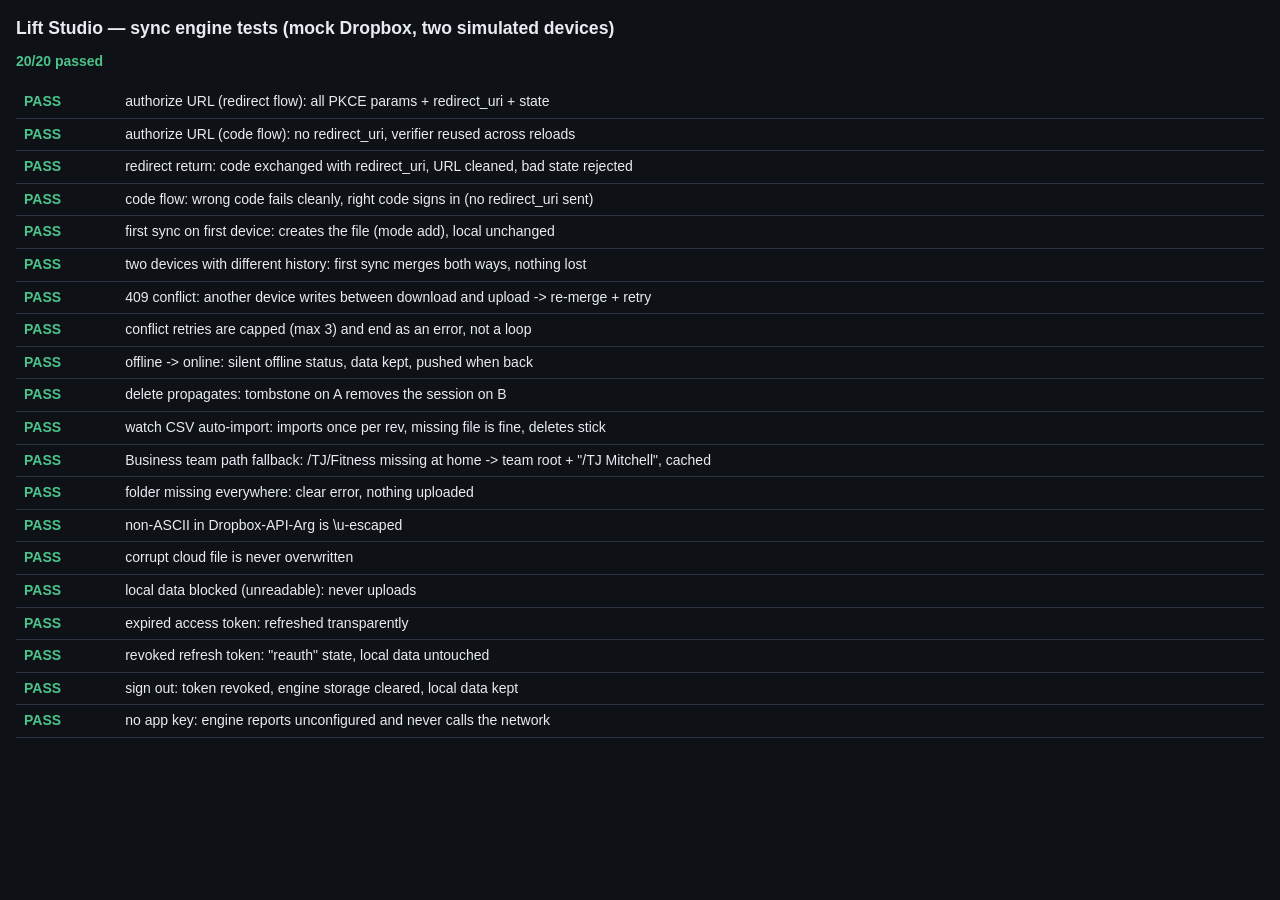
==== tests/sync-test.html @ 9ddba8df "Add automatic Dropbox sync (local-first, PKCE, per-record merge) - sync-merge.js: pure, deterministi" ====
<!DOCTYPE html>
<html lang="en">
<head>
<meta charset="UTF-8">
<meta name="viewport" content="width=device-width, initial-scale=1">
<title>Lift Studio — sync engine tests</title>
<style>
  body { font: 14px/1.4 -apple-system, "Segoe UI", Roboto, sans-serif; background: #0e1116; color: #e8ecf2; margin: 16px; }
  h1 { font-size: 1.1rem; }
  #summary { font-weight: 800; margin: 8px 0 14px; }
  table { border-collapse: collapse; width: 100%; }
  td { border-bottom: 1px solid #2a3342; padding: 6px 8px; vertical-align: top; }
  .pass { color: #4cc38a; font-weight: 700; } .fail { color: #e5645f; font-weight: 700; }
  code { color: #97a3b4; font-size: 12px; white-space: pre-wrap; word-break: break-word; }
</style>
</head>
<body>
<h1>Lift Studio — sync engine tests (mock Dropbox, two simulated devices)</h1>
<div id="summary">running…</div>
<table id="results"></table>

<script src="../program.js"></script>
<script src="../sync-merge.js"></script>
<script src="../state.js"></script>
<script src="../dropbox-sync.js"></script>
<script>
'use strict';
const C = LiftMerge.canonical;
const clone = v => JSON.parse(JSON.stringify(v));

// ------------------------------------------------------------ mock Dropbox
// namespaces: 'home' (member folder) and 'root' (team space). files: path(lowercase) -> {text, rev}
function mockDropbox(opt = {}) {
  const m = {
    offline: false, calls: [], revN: 0,
    ns: { home: new Map(), root: new Map() },
    folders: { home: new Set(opt.homeFolders || ['/tj/fitness']), root: new Set(opt.rootFolders || []) },
    tokens: new Set(), refresh: new Map(), revoked: new Set(),
    beforeUpload: null, // hook(pathKey, nsName) run once before an upload is applied
    expireAll() { m.tokens.clear(); },
  };
  const json = (status, body, headers) => new Response(JSON.stringify(body), { status, headers: Object.assign({ 'Content-Type': 'application/json' }, headers || {}) });
  const err = (status, summary) => json(status, { error_summary: summary, error: {} });
  const nsOf = h => {
    const pr = h['Dropbox-API-Path-Root'];
    if (!pr) return 'home';
    const v = JSON.parse(pr);
    return v['.tag'] === 'root' && v.root === '4242' ? 'root' : 'bad';
  };
  m.put = (ns, path, text) => { const rev = 'r' + (++m.revN); m.ns[ns].set(path.toLowerCase(), { text, rev, path }); return rev; };
  m.get = (ns, path) => m.ns[ns].get(path.toLowerCase());
  m.fetch = async (url, init = {}) => {
    const h = init.headers || {};
    const ep = url.replace(/^https:\/\/[^/]+\/(2\/)?/, '');
    m.calls.push({ ep, h: clone(h), body: typeof init.body === 'string' ? init.body : null });
    if (m.offline) throw new TypeError('Failed to fetch');
    if (ep === 'oauth2/token') {
      const p = new URLSearchParams(init.body);
      if (p.get('client_id') !== 'testkey') return json(400, { error: 'invalid_client' });
      if (p.get('grant_type') === 'authorization_code') {
        if (p.get('code') !== 'GOODCODE' || !p.get('code_verifier')) return json(400, { error: 'invalid_grant', error_description: 'code doesn\'t exist or has expired' });
        const at = 'at' + Math.random(), rt = 'rt' + Math.random();
        m.tokens.add(at); m.refresh.set(rt, true);
        return json(200, { access_token: at, expires_in: 14400, refresh_token: rt, account_id: 'dbid:TJ', token_type: 'bearer' });
      }
      if (p.get('grant_type') === 'refresh_token') {
        if (!m.refresh.get(p.get('refresh_token'))) return json(400, { error: 'invalid_grant', error_description: 'refresh token is invalid or revoked' });
        const at = 'at' + Math.random(); m.tokens.add(at);
        return json(200, { access_token: at, expires_in: 14400, token_type: 'bearer' });
      }
      return json(400, { error: 'unsupported_grant_type' });
    }
    const tok = String(h.Authorization || '').replace('Bearer ', '');
    if (!m.tokens.has(tok)) return err(401, 'expired_access_token/');
    const ns = nsOf(h);
    if (ns === 'bad') return err(400, 'invalid_root');
    if (ep === 'auth/token/revoke') { m.tokens.delete(tok); m.refresh.clear(); m.revoked.add(tok); return new Response('null', { status: 200 }); }
    if (ep === 'users/get_current_account') return json(200, { account_id: 'dbid:TJ', root_info: { '.tag': 'team', root_namespace_id: '4242', home_namespace_id: '1111' } });
    if (ep === 'files/get_metadata') {
      const { path } = JSON.parse(init.body);
      if (m.folders[ns].has(path.toLowerCase())) return json(200, { '.tag': 'folder', path_display: path });
      const f = m.get(ns, path);
      return f ? json(200, { '.tag': 'file', rev: f.rev, path_display: f.path }) : err(409, 'path/not_found/..');
    }
    const arg = JSON.parse(h['Dropbox-API-Arg']);
    if (/[^\x00-\x7e]/.test(h['Dropbox-API-Arg'])) return err(400, 'non-ASCII header');
    if (ep === 'files/download') {
      const f = m.get(ns, arg.path);
      if (!f) return err(409, 'path/not_found/');
      return new Response(f.text, { status: 200, headers: { 'Dropbox-API-Result': JSON.stringify({ rev: f.rev, path_display: f.path }) } });
    }
    if (ep === 'files/upload') {
      if (m.beforeUpload) { const hook = m.beforeUpload; m.beforeUpload = null; await hook(arg.path, ns); }
      const cur = m.get(ns, arg.path);
      const mode = arg.mode;
      if (mode['.tag'] === 'add' && cur) return err(409, 'path/conflict/file/');
      if (mode['.tag'] === 'update' && (!cur || cur.rev !== mode.update)) return err(409, 'path/conflict/file/');
      const rev = m.put(ns, arg.path, init.body);
      return json(200, { rev, path_display: arg.path });
    }
    return err(400, 'unknown endpoint ' + ep);
  };
  return m;
}

// ------------------------------------------------------------ simulated device
function memStorage() { const d = {}; return { getItem: k => (k in d ? d[k] : null), setItem: (k, v) => { d[k] = String(v); }, removeItem: k => { delete d[k]; }, _d: d }; }
function device(name, mock, initial, extra) {
  const dev = { name, S: normalize(clone(initial || freshState())), storage: memStorage(), statuses: [], blocked: false, watchAdds: 0 };
  dev.engine = LiftDropbox.create(Object.assign({
    appKey: 'testkey', storage: dev.storage, storageKey: 'liftstudio.dropbox',
    fetch: (...a) => mock.fetch(...a),
    redirectUri: () => 'http://localhost:8781/',
    openUrl: url => { dev.openedUrl = url; },
    getState: () => dev.S,
    applyState: merged => { dev.S = merged; },
    normalize,
    merge: (a, b) => LiftMerge.mergeStates(a, b, { seed: SEED_PROGRAM }),
    canSync: () => !dev.blocked,
    importWatch: text => { // stand-in for app.js parseWatchFile + mergeWatchEntries (same id + tombstone rules)
      let added = 0;
      const dead = new Set(dev.S.tombstones.cardio.map(t => t.id));
      text.split(/\r?\n/).forEach(line => {
        const [date, kind, mins] = line.split(',');
        if (!date || !mins) return;
        const wkey = `${date}|${kind}|${+mins}`, id = watchCardioId(wkey);
        if (dev.S.cardio.some(c => c.id === id) || dead.has(id)) return;
        dev.S.cardio.push({ id, updatedAt: dateStamp(date), date, kind, minutes: +mins, distance: '', note: '', source: 'watch', hr: null, cal: null, wkey });
        added++;
      });
      dev.watchAdds += added;
      return added;
    },
    onStatus: s => dev.statuses.push(s.state),
    log: () => {},
  }, extra || {}));
  dev.signIn = async () => {
    await dev.engine.authUrl('code'); dev.engine.markCodeOpened();
    return dev.engine.completeCode('GOODCODE');
  };
  dev.edit = fn => { fn(dev.S); };
  return dev;
}
const sess = (id, date, day, updatedAt, reps = 8) => ({ id, day, date, minutes: 45, updatedAt, entries: { bench: { target: 135, sets: [{ reps, weight: 135, effort: 'solid', note: '', t: Date.parse(date + 'T18:00:00Z') }] } } });
const DATA = '/TJ/Fitness/Lift Studio/lift-studio-data.json';
const cloudState = (mock, ns = 'home', prefix = '') => { const f = mock.get(ns, prefix + DATA); return f ? normalize(JSON.parse(f.text)) : null; };

// ------------------------------------------------------------ cases
const cases = [];
const test = (name, fn) => cases.push({ name, fn });
function assert(c, msg) { if (!c) throw new Error(msg || 'assertion failed'); }
const uploads = mock => mock.calls.filter(c => c.ep === 'files/upload');

test('authorize URL (redirect flow): all PKCE params + redirect_uri + state', async () => {
  const d = device('A', mockDropbox());
  const url = new URL(await d.engine.beginRedirect());
  assert(d.openedUrl === url.href, 'opened');
  const p = url.searchParams;
  assert(url.origin + url.pathname === 'https://www.dropbox.com/oauth2/authorize', url.pathname);
  assert(p.get('client_id') === 'testkey' && p.get('response_type') === 'code', 'client_id/response_type');
  assert(/^[A-Za-z0-9_-]{43}$/.test(p.get('code_challenge')), 'S256 challenge is 43 b64url chars');
  assert(p.get('code_challenge_method') === 'S256' && p.get('token_access_type') === 'offline');
  assert(p.get('redirect_uri') === 'http://localhost:8781/' && p.get('state'), 'redirect_uri + state');
  // the challenge really is SHA-256(verifier)
  const v = d.engine._store().pending.verifier;
  const dig = new Uint8Array(await crypto.subtle.digest('SHA-256', new TextEncoder().encode(v)));
  const b64 = btoa(String.fromCharCode(...dig)).replace(/\+/g, '-').replace(/\//g, '_').replace(/=+$/, '');
  assert(b64 === p.get('code_challenge'), 'challenge matches verifier');
});

test('authorize URL (code flow): no redirect_uri, verifier reused across reloads', async () => {
  const d = device('A', mockDropbox());
  const u1 = new URL(await d.engine.authUrl('code'));
  assert(!u1.searchParams.has('redirect_uri') && !u1.searchParams.has('state'), 'no redirect_uri/state');
  assert(u1.searchParams.get('token_access_type') === 'offline' && u1.searchParams.get('code_challenge_method') === 'S256');
  const u2 = new URL(await d.engine.authUrl('code'));
  assert(u1.href === u2.href, 'same pending verifier');
});

test('redirect return: code exchanged with redirect_uri, URL cleaned, bad state rejected', async () => {
  const mock = mockDropbox();
  const d = device('A', mock);
  const url = new URL(await d.engine.beginRedirect());
  const bad = await d.engine.handleRedirect('http://localhost:8781/?code=GOODCODE&state=nope');
  assert(bad.handled && !bad.ok, 'bad state rejected');
  await d.engine.beginRedirect();
  const st = d.engine._store().pending.state;
  const r = await d.engine.handleRedirect('http://localhost:8781/?code=GOODCODE&state=' + st + '#x');
  assert(r.ok && r.cleanUrl === '/#x', JSON.stringify(r));
  const tokCall = mock.calls.filter(c => c.ep === 'oauth2/token').pop();
  const p = new URLSearchParams(tokCall.body);
  assert(p.get('redirect_uri') === 'http://localhost:8781/' && p.get('code_verifier') && !p.get('client_secret'));
  assert(d.engine.signedIn());
  const none = await d.engine.handleRedirect('http://localhost:8781/');
  assert(!none.handled);
});

test('code flow: wrong code fails cleanly, right code signs in (no redirect_uri sent)', async () => {
  const mock = mockDropbox();
  const d = device('A', mock);
  await d.engine.authUrl('code'); d.engine.markCodeOpened();
  assert(d.engine.getStatus().pendingCode, 'paste box state persists');
  let threw = false;
  try { await d.engine.completeCode('WRONG'); } catch (e) { threw = true; }
  assert(threw && !d.engine.signedIn(), 'wrong code rejected');
  await d.engine.completeCode('GOODCODE');
  const p = new URLSearchParams(mock.calls.filter(c => c.ep === 'oauth2/token').pop().body);
  assert(!p.has('redirect_uri') && d.engine.signedIn() && !d.engine.getStatus().pendingCode);
});

test('first sync on first device: creates the file (mode add), local unchanged', async () => {
  const mock = mockDropbox();
  const a = device('A', mock, Object.assign(freshState(), { sessions: [sess('a1', '2026-09-01', 'push', 100)] }));
  await a.signIn();
  const up = uploads(mock);
  assert(up.length === 1 && JSON.parse(up[0].h['Dropbox-API-Arg']).mode['.tag'] === 'add', 'one add upload');
  assert(cloudState(mock).sessions.length === 1);
  assert(a.engine.getStatus().state === 'synced', a.engine.getStatus().state);
});

test('two devices with different history: first sync merges both ways, nothing lost', async () => {
  const mock = mockDropbox();
  const phone = device('phone', mock, Object.assign(freshState(), { sessions: [sess('p1', '2026-09-01', 'push', 0), sess('p2', '2026-09-03', 'pull', 0)] }));
  phone.S.exercises.find(e => e.id === 'bench').weight = 140;
  phone.S.events.push({ id: 'ev1', updatedAt: 0, date: '2026-09-01', exId: 'bench', kind: 'up', from: 135, to: 140 });
  phone.S = normalize(phone.S);
  const pc = device('pc', mock, Object.assign(freshState(), { sessions: [sess('d1', '2026-08-28', 'legs', 0)], cardio: [{ date: '2026-08-29', kind: 'Row', minutes: 20 }] }));
  pc.S.settings.restDefault = 75;
  await pc.signIn();     // cloud := PC
  await phone.signIn();  // phone merges PC's cloud copy + its own, uploads union
  await pc.engine.syncNow('interval'); // PC pulls
  const cloud = cloudState(mock);
  assert(cloud.sessions.map(s => s.id).join() === 'd1,p1,p2', cloud.sessions.map(s => s.id).join());
  assert(C(phone.S) === C(pc.S), 'devices converged');
  assert(C(normalize(clone(phone.S))) === C(cloud), 'cloud == devices');
  assert(pc.S.exercises.find(e => e.id === 'bench').weight === 140, 'phone progression reached PC');
  assert(phone.S.settings.restDefault === 75, 'PC setting reached phone');
  assert(phone.S.cardio.length === 1);
  // steady state: another pass does not upload again
  const n = uploads(mock).length;
  await phone.engine.syncNow('interval'); await pc.engine.syncNow('interval');
  assert(uploads(mock).length === n, 'no ping-pong uploads');
});

test('409 conflict: another device writes between download and upload -> re-merge + retry', async () => {
  const mock = mockDropbox();
  const a = device('A', mock), b = device('B', mock);
  await a.signIn(); await b.signIn();
  a.edit(S => S.sessions.push(sess('fromA', '2026-09-10', 'push', Date.now())));
  b.edit(S => S.sessions.push(sess('fromB', '2026-09-10', 'legs', Date.now())));
  mock.beforeUpload = async () => { await b.engine.syncNow('race'); }; // B slips in first
  const r = await a.engine.syncNow('save');
  assert(r === 'pushed', r);
  const ids = cloudState(mock).sessions.map(s => s.id).sort().join();
  assert(ids === 'fromA,fromB', ids);
  const confl = mock.calls.filter(c => c.ep === 'files/upload').length;
  assert(confl >= 3, 'A uploaded twice (one 409) + B once');
  await b.engine.syncNow('interval');
  assert(C(a.S) === C(b.S));
});

test('conflict retries are capped (max 3) and end as an error, not a loop', async () => {
  const mock = mockDropbox();
  const a = device('A', mock);
  await a.signIn();
  a.edit(S => S.sessions.push(sess('x', '2026-09-11', 'push', Date.now())));
  let races = 0;
  const race = async () => { races++; mock.put('home', DATA, mock.get('home', DATA).text); mock.beforeUpload = race; };
  mock.beforeUpload = race;
  const r = await a.engine.syncNow('save');
  mock.beforeUpload = null;
  assert(r === 'error:conflict' && races === 4, r + ' races=' + races);
  assert(a.S.sessions.some(s => s.id === 'x'), 'local data intact');
  assert(await a.engine.syncNow('retry') === 'pushed');
});

test('offline -> online: silent offline status, data kept, pushed when back', async () => {
  const mock = mockDropbox();
  const a = device('A', mock);
  await a.signIn();
  mock.offline = true;
  a.edit(S => S.cardio.push({ id: 'c-off', updatedAt: Date.now(), date: '2026-09-12', kind: 'Run', minutes: 25, distance: '', note: '' }));
  const r = await a.engine.syncNow('save');
  assert(r === 'error:network' && a.engine.getStatus().state === 'offline', r + ' ' + a.engine.getStatus().state);
  mock.offline = false;
  assert(await a.engine.syncNow('online') === 'pushed');
  assert(cloudState(mock).cardio.some(c => c.id === 'c-off'));
  assert(a.engine.getStatus().state === 'synced');
});

test('delete propagates: tombstone on A removes the session on B', async () => {
  const mock = mockDropbox();
  const a = device('A', mock, Object.assign(freshState(), { sessions: [sess('s1', '2026-09-01', 'push', 100)] }));
  const b = device('B', mock);
  await a.signIn(); await b.signIn();
  assert(b.S.sessions.length === 1);
  a.edit(S => { S.sessions = []; S.tombstones.sessions.push({ id: 's1', deleted: true, updatedAt: Date.now() }); });
  await a.engine.syncNow('save'); await b.engine.syncNow('interval');
  assert(b.S.sessions.length === 0 && b.S.tombstones.sessions.length === 1);
});

test('watch CSV auto-import: imports once per rev, missing file is fine, deletes stick', async () => {
  const mock = mockDropbox();
  const a = device('A', mock);
  await a.signIn();
  assert(a.engine.getStatus().state === 'synced', 'no CSV -> still synced');
  mock.put('home', '/TJ/Fitness/watch-workouts.csv', '2026-09-20,Basketball,62\n2026-09-21,Rowing,15\n');
  await a.engine.syncNow('interval');
  assert(a.watchAdds === 2 && a.S.cardio.length === 2, 'imported 2');
  assert(cloudState(mock).cardio.length === 2, 'and uploaded in the same pass');
  const downloads = () => mock.calls.filter(c => c.ep === 'files/download' && /watch/.test(c.h['Dropbox-API-Arg'])).length;
  const n = downloads();
  await a.engine.syncNow('interval');
  assert(downloads() === n, 'same rev -> not downloaded again');
  // delete one, then the shortcut rewrites the file (new rev, same rows)
  const gone = a.S.cardio[0].id;
  a.edit(S => { S.cardio = S.cardio.filter(c => c.id !== gone); S.tombstones.cardio.push({ id: gone, deleted: true, updatedAt: Date.now() }); });
  mock.put('home', '/TJ/Fitness/watch-workouts.csv', '2026-09-20,Basketball,62\n2026-09-21,Rowing,15\n2026-09-22,Rowing,20\n');
  await a.engine.syncNow('interval');
  assert(a.S.cardio.length === 2 && !a.S.cardio.some(c => c.id === gone), 'deleted row not re-imported, new row imported');
  // a second device importing the same file produces the same ids: no duplicates
  const b = device('B', mock);
  await b.signIn();
  assert(C(a.S) === C(b.S), 'B converged');
});

test('Business team path fallback: /TJ/Fitness missing at home -> team root + "/TJ Mitchell", cached', async () => {
  const mock = mockDropbox({ homeFolders: [], rootFolders: ['/tj mitchell/tj/fitness'] });
  const a = device('A', mock);
  await a.signIn();
  assert(a.engine._store().pathMode === 'root' && a.engine._store().rootNs === '4242', JSON.stringify(a.engine._store()));
  assert(mock.get('root', '/TJ Mitchell' + DATA), 'file written in team root');
  const up = uploads(mock)[0];
  assert(JSON.parse(up.h['Dropbox-API-Path-Root']).root === '4242', 'path-root header');
  const probes = mock.calls.filter(c => c.ep === 'users/get_current_account').length;
  await a.engine.syncNow('interval');
  assert(mock.calls.filter(c => c.ep === 'users/get_current_account').length === probes, 'cached, no re-probe');
});

test('folder missing everywhere: clear error, nothing uploaded', async () => {
  const mock = mockDropbox({ homeFolders: [], rootFolders: [] });
  const a = device('A', mock);
  await a.signIn();
  assert(a.engine.getStatus().state === 'error' && /Fitness/.test(a.engine.getStatus().lastError));
  assert(uploads(mock).length === 0);
});

test('non-ASCII in Dropbox-API-Arg is \\u-escaped', async () => {
  const s = LiftDropbox.headerJson({ path: '/TJ/Fitness/Café ✓.json' });
  assert(/^[\x20-\x7e]*$/.test(s) && JSON.parse(s).path === '/TJ/Fitness/Café ✓.json', s);
  const mock = mockDropbox();
  const a = device('A', mock, null, { dataPath: '/TJ/Fitness/Lift Studio/données.json' });
  await a.signIn();
  assert(a.engine.getStatus().state === 'synced', a.engine.getStatus().lastError);
});

test('corrupt cloud file is never overwritten', async () => {
  const mock = mockDropbox();
  mock.put('home', DATA, '{ this is not json');
  const a = device('A', mock);
  await a.signIn();
  assert(a.engine.getStatus().state === 'error' && uploads(mock).length === 0);
  assert(mock.get('home', DATA).text === '{ this is not json');
});

test('local data blocked (unreadable): never uploads', async () => {
  const mock = mockDropbox();
  const a = device('A', mock);
  a.blocked = true;
  await a.signIn();
  assert(uploads(mock).length === 0 && a.engine.getStatus().state === 'error');
});

test('expired access token: refreshed transparently', async () => {
  const mock = mockDropbox();
  const a = device('A', mock);
  await a.signIn();
  mock.expireAll();
  a.edit(S => S.sessions.push(sess('late', '2026-09-13', 'push', Date.now())));
  assert(await a.engine.syncNow('save') === 'pushed');
  assert(mock.calls.some(c => c.ep === 'oauth2/token' && /refresh_token/.test(c.body)));
});

test('revoked refresh token: "reauth" state, local data untouched', async () => {
  const mock = mockDropbox();
  const a = device('A', mock, Object.assign(freshState(), { sessions: [sess('k', '2026-09-01', 'push', 1)] }));
  await a.signIn();
  mock.expireAll(); mock.refresh.clear();
  await a.engine.syncNow('interval');
  assert(a.engine.getStatus().state === 'reauth' && !a.engine.signedIn(), a.engine.getStatus().state);
  assert(a.S.sessions.length === 1);
});

test('sign out: token revoked, engine storage cleared, local data kept', async () => {
  const mock = mockDropbox();
  const a = device('A', mock, Object.assign(freshState(), { sessions: [sess('k', '2026-09-01', 'push', 1)] }));
  await a.signIn();
  await a.engine.signOut();
  assert(mock.calls.some(c => c.ep === 'auth/token/revoke'), 'revoked');
  assert(!a.engine.signedIn() && a.storage.getItem('liftstudio.dropbox') === '{}');
  assert(a.S.sessions.length === 1);
  assert(await a.engine.syncNow('interval') === 'skipped');
});

test('no app key: engine reports unconfigured and never calls the network', async () => {
  const mock = mockDropbox();
  const d = device('X', mock, null, { appKey: '' });
  assert(d.engine.getStatus().state === 'unconfigured' && !d.engine.signedIn());
  assert(await d.engine.syncNow('load') === 'skipped' && mock.calls.length === 0);
});

// ------------------------------------------------------------ run (sequential, async)
(async () => {
  const rows = []; let pass = 0;
  for (const c of cases) {
    let ok = true, err = '';
    try { await c.fn(); } catch (e) { ok = false; err = e.message; console.error(c.name, e); }
    if (ok) pass++;
    rows.push(`<tr><td class="${ok ? 'pass' : 'fail'}">${ok ? 'PASS' : 'FAIL'}</td><td>${c.name}${err ? `<br><code>${err.replace(/</g, '&lt;')}</code>` : ''}</td></tr>`);
    document.getElementById('results').innerHTML = rows.join('');
  }
  const sum = document.getElementById('summary');
  sum.textContent = `${pass}/${cases.length} passed`;
  sum.className = pass === cases.length ? 'pass' : 'fail';
  window.__syncResults = { pass, total: cases.length };
})();
</script>
</body>
</html>
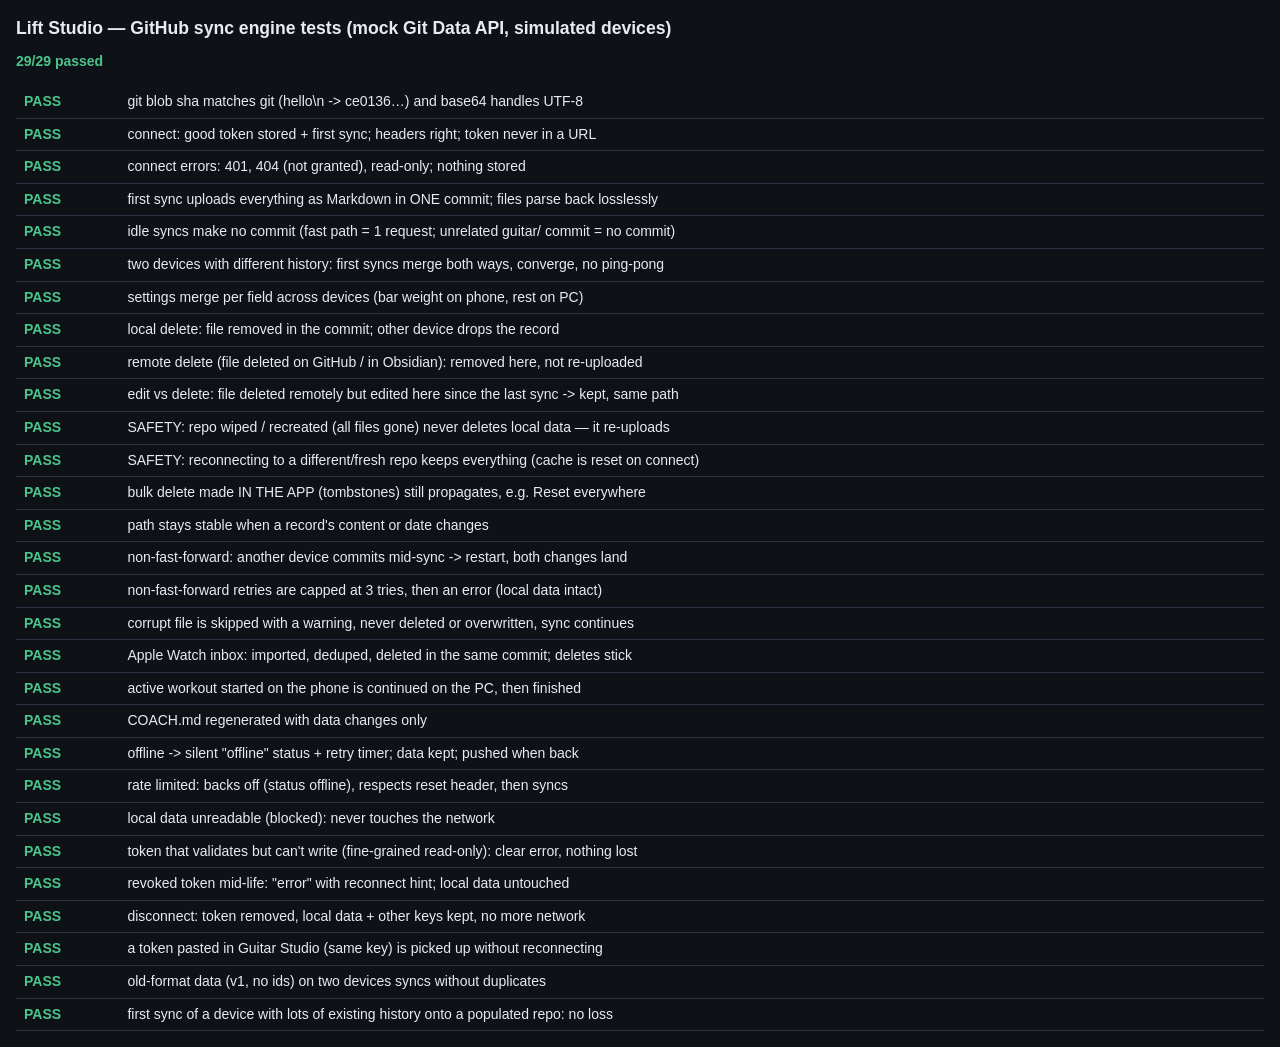
==== commit b2aa1beb: "Replace Dropbox sync with GitHub sync to Markdown files in studio-data Lift Studio now syncs to lift" ====
--- a/tests/sync-test.html
+++ b/tests/sync-test.html
@@ -3,7 +3,7 @@
 <head>
 <meta charset="UTF-8">
 <meta name="viewport" content="width=device-width, initial-scale=1">
-<title>Lift Studio — sync engine tests</title>
+<title>Lift Studio — GitHub sync tests</title>
 <style>
   body { font: 14px/1.4 -apple-system, "Segoe UI", Roboto, sans-serif; background: #0e1116; color: #e8ecf2; margin: 16px; }
   h1 { font-size: 1.1rem; }
@@ -15,398 +15,493 @@
 </style>
 </head>
 <body>
-<h1>Lift Studio — sync engine tests (mock Dropbox, two simulated devices)</h1>
+<h1>Lift Studio — GitHub sync engine tests (mock Git Data API, simulated devices)</h1>
 <div id="summary">running…</div>
 <table id="results"></table>
 
 <script src="../program.js"></script>
 <script src="../sync-merge.js"></script>
 <script src="../state.js"></script>
-<script src="../dropbox-sync.js"></script>
+<script src="../watch-import.js"></script>
+<script src="../lift-md.js"></script>
+<script src="../github-sync.js"></script>
+<script src="mock-github.js"></script>
 <script>
 'use strict';
 const C = LiftMerge.canonical;
 const clone = v => JSON.parse(JSON.stringify(v));
-
-// ------------------------------------------------------------ mock Dropbox
-// namespaces: 'home' (member folder) and 'root' (team space). files: path(lowercase) -> {text, rev}
-function mockDropbox(opt = {}) {
-  const m = {
-    offline: false, calls: [], revN: 0,
-    ns: { home: new Map(), root: new Map() },
-    folders: { home: new Set(opt.homeFolders || ['/tj/fitness']), root: new Set(opt.rootFolders || []) },
-    tokens: new Set(), refresh: new Map(), revoked: new Set(),
-    beforeUpload: null, // hook(pathKey, nsName) run once before an upload is applied
-    expireAll() { m.tokens.clear(); },
-  };
-  const json = (status, body, headers) => new Response(JSON.stringify(body), { status, headers: Object.assign({ 'Content-Type': 'application/json' }, headers || {}) });
-  const err = (status, summary) => json(status, { error_summary: summary, error: {} });
-  const nsOf = h => {
-    const pr = h['Dropbox-API-Path-Root'];
-    if (!pr) return 'home';
-    const v = JSON.parse(pr);
-    return v['.tag'] === 'root' && v.root === '4242' ? 'root' : 'bad';
-  };
-  m.put = (ns, path, text) => { const rev = 'r' + (++m.revN); m.ns[ns].set(path.toLowerCase(), { text, rev, path }); return rev; };
-  m.get = (ns, path) => m.ns[ns].get(path.toLowerCase());
-  m.fetch = async (url, init = {}) => {
-    const h = init.headers || {};
-    const ep = url.replace(/^https:\/\/[^/]+\/(2\/)?/, '');
-    m.calls.push({ ep, h: clone(h), body: typeof init.body === 'string' ? init.body : null });
-    if (m.offline) throw new TypeError('Failed to fetch');
-    if (ep === 'oauth2/token') {
-      const p = new URLSearchParams(init.body);
-      if (p.get('client_id') !== 'testkey') return json(400, { error: 'invalid_client' });
-      if (p.get('grant_type') === 'authorization_code') {
-        if (p.get('code') !== 'GOODCODE' || !p.get('code_verifier')) return json(400, { error: 'invalid_grant', error_description: 'code doesn\'t exist or has expired' });
-        const at = 'at' + Math.random(), rt = 'rt' + Math.random();
-        m.tokens.add(at); m.refresh.set(rt, true);
-        return json(200, { access_token: at, expires_in: 14400, refresh_token: rt, account_id: 'dbid:TJ', token_type: 'bearer' });
-      }
-      if (p.get('grant_type') === 'refresh_token') {
-        if (!m.refresh.get(p.get('refresh_token'))) return json(400, { error: 'invalid_grant', error_description: 'refresh token is invalid or revoked' });
-        const at = 'at' + Math.random(); m.tokens.add(at);
-        return json(200, { access_token: at, expires_in: 14400, token_type: 'bearer' });
-      }
-      return json(400, { error: 'unsupported_grant_type' });
-    }
-    const tok = String(h.Authorization || '').replace('Bearer ', '');
-    if (!m.tokens.has(tok)) return err(401, 'expired_access_token/');
-    const ns = nsOf(h);
-    if (ns === 'bad') return err(400, 'invalid_root');
-    if (ep === 'auth/token/revoke') { m.tokens.delete(tok); m.refresh.clear(); m.revoked.add(tok); return new Response('null', { status: 200 }); }
-    if (ep === 'users/get_current_account') return json(200, { account_id: 'dbid:TJ', root_info: { '.tag': 'team', root_namespace_id: '4242', home_namespace_id: '1111' } });
-    if (ep === 'files/get_metadata') {
-      const { path } = JSON.parse(init.body);
-      if (m.folders[ns].has(path.toLowerCase())) return json(200, { '.tag': 'folder', path_display: path });
-      const f = m.get(ns, path);
-      return f ? json(200, { '.tag': 'file', rev: f.rev, path_display: f.path }) : err(409, 'path/not_found/..');
-    }
-    const arg = JSON.parse(h['Dropbox-API-Arg']);
-    if (/[^\x00-\x7e]/.test(h['Dropbox-API-Arg'])) return err(400, 'non-ASCII header');
-    if (ep === 'files/download') {
-      const f = m.get(ns, arg.path);
-      if (!f) return err(409, 'path/not_found/');
-      return new Response(f.text, { status: 200, headers: { 'Dropbox-API-Result': JSON.stringify({ rev: f.rev, path_display: f.path }) } });
-    }
-    if (ep === 'files/upload') {
-      if (m.beforeUpload) { const hook = m.beforeUpload; m.beforeUpload = null; await hook(arg.path, ns); }
-      const cur = m.get(ns, arg.path);
-      const mode = arg.mode;
-      if (mode['.tag'] === 'add' && cur) return err(409, 'path/conflict/file/');
-      if (mode['.tag'] === 'update' && (!cur || cur.rev !== mode.update)) return err(409, 'path/conflict/file/');
-      const rev = m.put(ns, arg.path, init.body);
-      return json(200, { rev, path_display: arg.path });
-    }
-    return err(400, 'unknown endpoint ' + ep);
-  };
-  return m;
-}
+const TOKEN_KEY = 'studioData.githubToken';
 
 // ------------------------------------------------------------ simulated device
 function memStorage() { const d = {}; return { getItem: k => (k in d ? d[k] : null), setItem: (k, v) => { d[k] = String(v); }, removeItem: k => { delete d[k]; }, _d: d }; }
+const alive = [];
 function device(name, mock, initial, extra) {
-  const dev = { name, S: normalize(clone(initial || freshState())), storage: memStorage(), statuses: [], blocked: false, watchAdds: 0 };
-  dev.engine = LiftDropbox.create(Object.assign({
-    appKey: 'testkey', storage: dev.storage, storageKey: 'liftstudio.dropbox',
+  const dev = { name, S: normalize(clone(initial || freshState())), storage: memStorage(), blocked: false, watchAdds: 0, applied: 0 };
+  dev.engine = LiftGitHub.create(Object.assign({
+    storage: dev.storage,
     fetch: (...a) => mock.fetch(...a),
-    redirectUri: () => 'http://localhost:8781/',
-    openUrl: url => { dev.openedUrl = url; },
+    userAgent: name === 'phone' ? 'Mozilla/5.0 (iPhone; CPU iPhone OS 18_0 like Mac OS X)' : 'Mozilla/5.0 (Windows NT 10.0; Win64; x64)',
     getState: () => dev.S,
-    applyState: merged => { dev.S = merged; },
+    applyState: merged => { dev.S = merged; dev.applied++; },
     normalize,
     merge: (a, b) => LiftMerge.mergeStates(a, b, { seed: SEED_PROGRAM }),
     canSync: () => !dev.blocked,
-    importWatch: text => { // stand-in for app.js parseWatchFile + mergeWatchEntries (same id + tombstone rules)
-      let added = 0;
-      const dead = new Set(dev.S.tombstones.cardio.map(t => t.id));
-      text.split(/\r?\n/).forEach(line => {
-        const [date, kind, mins] = line.split(',');
-        if (!date || !mins) return;
-        const wkey = `${date}|${kind}|${+mins}`, id = watchCardioId(wkey);
-        if (dev.S.cardio.some(c => c.id === id) || dead.has(id)) return;
-        dev.S.cardio.push({ id, updatedAt: dateStamp(date), date, kind, minutes: +mins, distance: '', note: '', source: 'watch', hr: null, cal: null, wkey });
-        added++;
-      });
-      dev.watchAdds += added;
-      return added;
+    importInbox: text => { // the same code path as app.js (watch-import.js)
+      const parsed = LiftWatch.parse(String(text || ''));
+      if (!parsed.length) return { parsed: 0, added: 0 };
+      const r = LiftWatch.mergeInto(dev.S, parsed);
+      dev.watchAdds += r.added;
+      return { parsed: parsed.length, added: r.added };
     },
-    onStatus: s => dev.statuses.push(s.state),
+    coachMarkdown: () => `# Lift Studio — Coach Report\n\n${dev.S.sessions.length} workouts, ${dev.S.cardio.length} cardio\n`,
     log: () => {},
+    intervalMs: 1e9,
   }, extra || {}));
-  dev.signIn = async () => {
-    await dev.engine.authUrl('code'); dev.engine.markCodeOpened();
-    return dev.engine.completeCode('GOODCODE');
-  };
+  dev.connect = (tok = 'GOOD') => dev.engine.connect(tok);
+  dev.sync = (why = 'interval') => dev.engine.syncNow(why);
   dev.edit = fn => { fn(dev.S); };
+  alive.push(dev);
   return dev;
 }
-const sess = (id, date, day, updatedAt, reps = 8) => ({ id, day, date, minutes: 45, updatedAt, entries: { bench: { target: 135, sets: [{ reps, weight: 135, effort: 'solid', note: '', t: Date.parse(date + 'T18:00:00Z') }] } } });
-const DATA = '/TJ/Fitness/Lift Studio/lift-studio-data.json';
-const cloudState = (mock, ns = 'home', prefix = '') => { const f = mock.get(ns, prefix + DATA); return f ? normalize(JSON.parse(f.text)) : null; };
+const sess = (id, date, day, updatedAt, reps = 8, extra) => Object.assign({ id, day, date, minutes: 45, updatedAt, entries: { bench: { target: 135, sets: [{ reps, weight: 135, effort: 'solid', note: '', t: Date.parse(date + 'T18:00:00Z') }] } } }, extra || {});
+const card = (id, date, kind, minutes, updatedAt, extra) => Object.assign({ id, date, kind, minutes, distance: '', note: '', hr: null, cal: null, updatedAt }, extra || {});
+const lift = mock => Object.keys(mock.files()).filter(p => p.startsWith('lift/')).sort();
+const recFiles = (mock, dir) => lift(mock).filter(p => p.startsWith('lift/' + dir + '/') && p.endsWith('.md'));
+const recsIn = (mock, dir) => recFiles(mock, dir).map(p => LiftMd.parse(mock.files()[p]));
 
 // ------------------------------------------------------------ cases
 const cases = [];
 const test = (name, fn) => cases.push({ name, fn });
 function assert(c, msg) { if (!c) throw new Error(msg || 'assertion failed'); }
-const uploads = mock => mock.calls.filter(c => c.ep === 'files/upload');
-
-test('authorize URL (redirect flow): all PKCE params + redirect_uri + state', async () => {
-  const d = device('A', mockDropbox());
-  const url = new URL(await d.engine.beginRedirect());
-  assert(d.openedUrl === url.href, 'opened');
-  const p = url.searchParams;
-  assert(url.origin + url.pathname === 'https://www.dropbox.com/oauth2/authorize', url.pathname);
-  assert(p.get('client_id') === 'testkey' && p.get('response_type') === 'code', 'client_id/response_type');
-  assert(/^[A-Za-z0-9_-]{43}$/.test(p.get('code_challenge')), 'S256 challenge is 43 b64url chars');
-  assert(p.get('code_challenge_method') === 'S256' && p.get('token_access_type') === 'offline');
-  assert(p.get('redirect_uri') === 'http://localhost:8781/' && p.get('state'), 'redirect_uri + state');
-  // the challenge really is SHA-256(verifier)
-  const v = d.engine._store().pending.verifier;
-  const dig = new Uint8Array(await crypto.subtle.digest('SHA-256', new TextEncoder().encode(v)));
-  const b64 = btoa(String.fromCharCode(...dig)).replace(/\+/g, '-').replace(/\//g, '_').replace(/=+$/, '');
-  assert(b64 === p.get('code_challenge'), 'challenge matches verifier');
-});
-
-test('authorize URL (code flow): no redirect_uri, verifier reused across reloads', async () => {
-  const d = device('A', mockDropbox());
-  const u1 = new URL(await d.engine.authUrl('code'));
-  assert(!u1.searchParams.has('redirect_uri') && !u1.searchParams.has('state'), 'no redirect_uri/state');
-  assert(u1.searchParams.get('token_access_type') === 'offline' && u1.searchParams.get('code_challenge_method') === 'S256');
-  const u2 = new URL(await d.engine.authUrl('code'));
-  assert(u1.href === u2.href, 'same pending verifier');
-});
-
-test('redirect return: code exchanged with redirect_uri, URL cleaned, bad state rejected', async () => {
-  const mock = mockDropbox();
-  const d = device('A', mock);
-  const url = new URL(await d.engine.beginRedirect());
-  const bad = await d.engine.handleRedirect('http://localhost:8781/?code=GOODCODE&state=nope');
-  assert(bad.handled && !bad.ok, 'bad state rejected');
-  await d.engine.beginRedirect();
-  const st = d.engine._store().pending.state;
-  const r = await d.engine.handleRedirect('http://localhost:8781/?code=GOODCODE&state=' + st + '#x');
-  assert(r.ok && r.cleanUrl === '/#x', JSON.stringify(r));
-  const tokCall = mock.calls.filter(c => c.ep === 'oauth2/token').pop();
-  const p = new URLSearchParams(tokCall.body);
-  assert(p.get('redirect_uri') === 'http://localhost:8781/' && p.get('code_verifier') && !p.get('client_secret'));
-  assert(d.engine.signedIn());
-  const none = await d.engine.handleRedirect('http://localhost:8781/');
-  assert(!none.handled);
-});
-
-test('code flow: wrong code fails cleanly, right code signs in (no redirect_uri sent)', async () => {
-  const mock = mockDropbox();
-  const d = device('A', mock);
-  await d.engine.authUrl('code'); d.engine.markCodeOpened();
-  assert(d.engine.getStatus().pendingCode, 'paste box state persists');
-  let threw = false;
-  try { await d.engine.completeCode('WRONG'); } catch (e) { threw = true; }
-  assert(threw && !d.engine.signedIn(), 'wrong code rejected');
-  await d.engine.completeCode('GOODCODE');
-  const p = new URLSearchParams(mock.calls.filter(c => c.ep === 'oauth2/token').pop().body);
-  assert(!p.has('redirect_uri') && d.engine.signedIn() && !d.engine.getStatus().pendingCode);
-});
-
-test('first sync on first device: creates the file (mode add), local unchanged', async () => {
-  const mock = mockDropbox();
-  const a = device('A', mock, Object.assign(freshState(), { sessions: [sess('a1', '2026-09-01', 'push', 100)] }));
-  await a.signIn();
-  const up = uploads(mock);
-  assert(up.length === 1 && JSON.parse(up[0].h['Dropbox-API-Arg']).mode['.tag'] === 'add', 'one add upload');
-  assert(cloudState(mock).sessions.length === 1);
+
+test('git blob sha matches git (hello\\n -> ce0136…) and base64 handles UTF-8', async () => {
+  assert(await LiftGitHub.gitBlobSha('hello\n') === 'ce013625030ba8dba906f756967f9e9ca394464a');
+  const s = 'Café 💪🏽 “x” \n日本';
+  assert(LiftGitHub.b64ToUtf8(LiftGitHub.utf8ToB64(s)) === s);
+  assert(LiftGitHub.b64ToUtf8(LiftGitHub.utf8ToB64(s).replace(/(.{8})/g, '$1\n')) === s, 'GitHub wraps base64 lines');
+});
+
+test('connect: good token stored + first sync; headers right; token never in a URL', async () => {
+  const mock = mockGitHub();
+  const a = device('pc', mock, Object.assign(freshState(), { sessions: [sess('a1', '2026-09-01', 'push', 100)] }));
+  assert(a.engine.getStatus().state === 'signedout');
+  const r = await a.connect();
+  assert(r === 'pushed', r);
+  assert(a.storage.getItem(TOKEN_KEY) === 'GOOD', 'stored under the shared key');
   assert(a.engine.getStatus().state === 'synced', a.engine.getStatus().state);
-});
-
-test('two devices with different history: first sync merges both ways, nothing lost', async () => {
-  const mock = mockDropbox();
+  mock.calls.forEach(c => {
+    assert(c.headers.Authorization === 'Bearer GOOD' && c.headers.Accept === 'application/vnd.github+json' && c.headers['X-GitHub-Api-Version'] === '2022-11-28', 'headers ' + c.url);
+    assert(c.cache === 'no-store', 'cache no-store');
+    assert(c.url.indexOf('GOOD') < 0 && c.url.startsWith('https://api.github.com/repos/tjmitch4/studio-data'), c.url);
+  });
+  assert(mock.calls[0].method === 'GET' && /\/repos\/tjmitch4\/studio-data$/.test(mock.calls[0].url), 'validated first');
+});
+
+test('connect errors: 401, 404 (not granted), read-only; nothing stored', async () => {
+  const mock = mockGitHub();
+  const a = device('pc', mock);
+  const err = async tok => { try { await a.connect(tok); } catch (e) { return e; } return null; };
+  const e401 = await err('NOPE');
+  assert(e401 && e401.kind === 'auth' && /rejected/.test(e401.message), e401 && e401.message);
+  const e404 = await err('OTHERREPO');
+  assert(e404 && e404.kind === 'notfound' && /Only select repositories/.test(e404.message), e404 && e404.message);
+  const ro = await err('READONLY');
+  assert(ro && ro.kind === 'readonly' && /Read and write/.test(ro.message), ro && ro.message);
+  const empty = await err('  ');
+  assert(empty && empty.kind === 'input');
+  assert(a.storage.getItem(TOKEN_KEY) === null && !a.engine.connected(), 'nothing stored');
+  assert(!mock.calls.some(c => c.method !== 'GET'), 'no writes');
+});
+
+test('first sync uploads everything as Markdown in ONE commit; files parse back losslessly', async () => {
+  const mock = mockGitHub();
+  const init = Object.assign(freshState(), {
+    sessions: [sess('p1', '2026-09-01', 'push', 100, 8, { bodyCheck: 'tight', bodyNote: 'Trap “tight” — neck\nnote 💪' })],
+    cardio: [card('c1', '2026-09-02', 'Hoops', 75, 5, { note: 'won 11-9 | "great"' })],
+    events: [{ id: 'e1', updatedAt: 7, date: '2026-09-01', exId: 'bench', kind: 'up', from: 135, to: 140 }],
+    active: { id: 'w9', day: 'legs', date: '2026-09-05', startedAt: 1, entries: {} }, activeUpdatedAt: 50,
+  });
+  const a = device('phone', mock, init);
+  await a.connect();
+  assert(mock.commitCount() === 2, 'initial + ONE sync commit, got ' + mock.commitCount());
+  const files = lift(mock);
+  ['lift/settings.md', 'lift/active.md', 'lift/COACH.md', 'lift/workouts/2026-09-01-push-p1.md', 'lift/cardio/2026-09-02-hoops-c1.md']
+    .forEach(p => assert(files.includes(p), 'missing ' + p + ' in ' + files.join(', ')));
+  assert(mock.lastMessage() === 'lift: sync (4 changed) from iPhone-' + a.storage.getItem('liftstudio.deviceId'), mock.lastMessage());
+  const back = LiftMd.parse(mock.files()['lift/workouts/2026-09-01-push-p1.md']);
+  assert(C(back) === C(a.S.sessions[0]), 'lossless');
+  assert(C(LiftMd.parse(mock.files()['lift/cardio/2026-09-02-hoops-c1.md'])) === C(a.S.cardio[0]));
+  assert(mock.files()['guitar/.gitkeep'] !== undefined && mock.files()['README.md'] !== undefined, 'other files untouched');
+});
+
+test('idle syncs make no commit (fast path = 1 request; unrelated guitar/ commit = no commit)', async () => {
+  const mock = mockGitHub();
+  const a = device('pc', mock, Object.assign(freshState(), { sessions: [sess('a1', '2026-09-01', 'push', 100)] }));
+  await a.connect();
+  const n = mock.commitCount(), calls = mock.calls.length;
+  assert(await a.sync() === 'unchanged');
+  assert(mock.calls.length === calls + 1, 'one request: ' + (mock.calls.length - calls));
+  await mock.commitExternal({ 'guitar/sessions/x.md': 'guitar stuff' }, 'guitar: sync');
+  const r = await a.sync();
+  assert(r === 'unchanged' && mock.commitCount() === n + 1, r + ' commits ' + mock.commitCount());
+  assert(!mock.calls.slice(calls).some(c => /\/git\/blobs\//.test(c.url)), 'no blob downloads');
+  // rest-timer housekeeping is device-local: no commit
+  a.edit(S => { S.active = { id: 'w1', day: 'push', date: '2026-09-28', startedAt: 1, entries: {} }; S.activeUpdatedAt = 5; });
+  await a.sync();
+  const m = mock.commitCount();
+  a.edit(S => { S.active.restEndAt = Date.now() + 90000; S.active.restTotal = 90; });
+  assert(await a.sync() === 'unchanged' && mock.commitCount() === m, 'rest timer not synced');
+});
+
+test('two devices with different history: first syncs merge both ways, converge, no ping-pong', async () => {
+  const mock = mockGitHub();
   const phone = device('phone', mock, Object.assign(freshState(), { sessions: [sess('p1', '2026-09-01', 'push', 0), sess('p2', '2026-09-03', 'pull', 0)] }));
   phone.S.exercises.find(e => e.id === 'bench').weight = 140;
   phone.S.events.push({ id: 'ev1', updatedAt: 0, date: '2026-09-01', exId: 'bench', kind: 'up', from: 135, to: 140 });
   phone.S = normalize(phone.S);
   const pc = device('pc', mock, Object.assign(freshState(), { sessions: [sess('d1', '2026-08-28', 'legs', 0)], cardio: [{ date: '2026-08-29', kind: 'Row', minutes: 20 }] }));
   pc.S.settings.restDefault = 75;
-  await pc.signIn();     // cloud := PC
-  await phone.signIn();  // phone merges PC's cloud copy + its own, uploads union
-  await pc.engine.syncNow('interval'); // PC pulls
-  const cloud = cloudState(mock);
-  assert(cloud.sessions.map(s => s.id).join() === 'd1,p1,p2', cloud.sessions.map(s => s.id).join());
+  await pc.connect();
+  await phone.connect();
+  await pc.sync();
+  assert(recsIn(mock, 'workouts').map(s => s.id).sort().join() === 'd1,p1,p2', 'all workouts in repo');
   assert(C(phone.S) === C(pc.S), 'devices converged');
-  assert(C(normalize(clone(phone.S))) === C(cloud), 'cloud == devices');
   assert(pc.S.exercises.find(e => e.id === 'bench').weight === 140, 'phone progression reached PC');
   assert(phone.S.settings.restDefault === 75, 'PC setting reached phone');
-  assert(phone.S.cardio.length === 1);
-  // steady state: another pass does not upload again
-  const n = uploads(mock).length;
-  await phone.engine.syncNow('interval'); await pc.engine.syncNow('interval');
-  assert(uploads(mock).length === n, 'no ping-pong uploads');
-});
-
-test('409 conflict: another device writes between download and upload -> re-merge + retry', async () => {
-  const mock = mockDropbox();
-  const a = device('A', mock), b = device('B', mock);
-  await a.signIn(); await b.signIn();
+  assert(phone.S.cardio.length === 1 && recFiles(mock, 'cardio').length === 1);
+  const n = mock.commitCount();
+  await phone.sync(); await pc.sync(); await phone.sync();
+  assert(mock.commitCount() === n, 'no ping-pong commits');
+});
+
+test('settings merge per field across devices (bar weight on phone, rest on PC)', async () => {
+  const mock = mockGitHub();
+  const a = device('phone', mock), b = device('pc', mock);
+  await a.connect(); await b.connect();
+  a.edit(S => { S.settings.barWeight = 35; S.settingsTs.barWeight = Date.now(); });
+  b.edit(S => { S.settings.restDefault = 120; S.settingsTs.restDefault = Date.now(); });
+  await a.sync(); await b.sync(); await a.sync();
+  assert(a.S.settings.barWeight === 35 && a.S.settings.restDefault === 120, C(a.S.settings));
+  assert(C(a.S) === C(b.S));
+  const s = LiftMd.parse(mock.files()['lift/settings.md']);
+  assert(s.settings.barWeight === 35 && s.settings.restDefault === 120 && s.settingsTs.barWeight > 0);
+});
+
+test('local delete: file removed in the commit; other device drops the record', async () => {
+  const mock = mockGitHub();
+  const a = device('phone', mock, Object.assign(freshState(), { sessions: [sess('s1', '2026-09-01', 'push', 100), sess('s2', '2026-09-02', 'pull', 100)] }));
+  const b = device('pc', mock);
+  await a.connect(); await b.connect();
+  assert(b.S.sessions.length === 2);
+  a.edit(S => { S.sessions = S.sessions.filter(s => s.id !== 's1'); S.tombstones.sessions.push({ id: 's1', deleted: true, updatedAt: Date.now() }); });
+  await a.sync();
+  assert(recFiles(mock, 'workouts').length === 1 && !recFiles(mock, 'workouts').some(p => p.includes('s1')), recFiles(mock, 'workouts').join());
+  await b.sync();
+  assert(b.S.sessions.length === 1 && b.S.sessions[0].id === 's2');
+  assert(C(a.S) === C(b.S), 'converged');
+});
+
+test('remote delete (file deleted on GitHub / in Obsidian): removed here, not re-uploaded', async () => {
+  const mock = mockGitHub();
+  const a = device('pc', mock, Object.assign(freshState(), { cardio: [card('c1', '2026-09-01', 'Run', 20, 10), card('c2', '2026-09-02', 'Row', 15, 10)] }));
+  await a.connect();
+  const p = recFiles(mock, 'cardio').find(x => x.includes('c1'));
+  await mock.commitExternal({ [p]: null }, 'deleted on github.com');
+  const r = await a.sync();
+  assert(a.S.cardio.map(c => c.id).join() === 'c2', 'dropped: ' + a.S.cardio.map(c => c.id).join());
+  assert(a.S.tombstones.cardio.some(t => t.id === 'c1'), 'tombstone recorded so other devices drop it too');
+  assert(!lift(mock).includes(p), 'not re-uploaded');
+  const b = device('phone', mock, Object.assign(freshState(), { cardio: [card('c1', '2026-09-01', 'Run', 20, 10)] }));
+  await b.connect();
+  assert(!b.S.cardio.some(c => c.id === 'c1'), 'a device that never synced also drops it');
+  assert(r === 'pushed' || r === 'pulled', r);
+});
+
+test('edit vs delete: file deleted remotely but edited here since the last sync -> kept, same path', async () => {
+  const mock = mockGitHub();
+  const a = device('pc', mock, Object.assign(freshState(), { sessions: [sess('s1', '2026-09-01', 'push', 100)] }));
+  await a.connect();
+  const p = recFiles(mock, 'workouts')[0];
+  await mock.commitExternal({ [p]: null }, 'deleted elsewhere');
+  a.edit(S => { S.sessions[0].minutes = 61; S.sessions[0].updatedAt = Date.now(); });
+  await a.sync();
+  assert(a.S.sessions.length === 1 && lift(mock).includes(p), 'kept + re-created at ' + p);
+  assert(LiftMd.parse(mock.files()[p]).minutes === 61);
+  // tombstone (app delete) vs newer edit on another device: newer edit wins everywhere
+  const b = device('phone', mock);
+  await b.connect();
+  a.edit(S => { S.sessions = []; S.tombstones.sessions.push({ id: 's1', deleted: true, updatedAt: Date.now() - 5000 }); });
+  b.edit(S => { S.sessions[0].minutes = 70; S.sessions[0].updatedAt = Date.now(); });
+  await a.sync(); await b.sync(); await a.sync();
+  assert(a.S.sessions.length === 1 && a.S.sessions[0].minutes === 70 && C(a.S) === C(b.S), 'edit newer than delete survives');
+});
+
+test('SAFETY: repo wiped / recreated (all files gone) never deletes local data — it re-uploads', async () => {
+  const mock = mockGitHub();
+  const a = device('pc', mock, Object.assign(freshState(), {
+    sessions: [sess('s1', '2026-09-01', 'push', 1), sess('s2', '2026-09-02', 'pull', 1)],
+    cardio: [card('c1', '2026-09-01', 'Run', 20, 1), card('c2', '2026-09-02', 'Row', 15, 1), card('c3', '2026-09-03', 'Walk', 30, 1)] }));
+  await a.connect();
+  // someone empties lift/ (or the repo is recreated / force-pushed)
+  const wipe = {}; lift(mock).forEach(p => { wipe[p] = null; });
+  await mock.commitExternal(wipe, 'wipe');
+  await a.sync();
+  assert(a.S.sessions.length === 2 && a.S.cardio.length === 3, 'local data intact: ' + a.S.sessions.length + '/' + a.S.cardio.length);
+  assert(!a.S.tombstones.sessions.length && !a.S.tombstones.cardio.length, 'no tombstones minted');
+  assert(recFiles(mock, 'workouts').length === 2 && recFiles(mock, 'cardio').length === 3, 're-uploaded');
+  assert(/vanished/.test(a.engine.getStatus().notice), 'notice shown');
+  // many files deleted by hand at once (settings.md kept): also treated as suspicious
+  const some = {}; recFiles(mock, 'cardio').forEach(p => { some[p] = null; }); recFiles(mock, 'workouts').forEach(p => { some[p] = null; });
+  await mock.commitExternal(some, 'bulk delete');
+  await a.sync();
+  assert(a.S.cardio.length === 3 && a.S.sessions.length === 2, 'bulk hand-deletion not applied');
+});
+
+test('SAFETY: reconnecting to a different/fresh repo keeps everything (cache is reset on connect)', async () => {
+  const mock1 = mockGitHub();
+  let current = mock1;
+  const a = device('pc', { fetch: (...x) => current.fetch(...x) }, Object.assign(freshState(), { sessions: [sess('s1', '2026-09-01', 'push', 1)], cardio: [card('c1', '2026-09-01', 'Run', 20, 1)] }));
+  await a.connect();
+  a.engine.disconnect();
+  current = mockGitHub(); // e.g. repo deleted and recreated
+  await a.connect();
+  assert(a.S.sessions.length === 1 && a.S.cardio.length === 1, 'kept');
+  assert(recFiles(current, 'workouts').length === 1 && recFiles(current, 'cardio').length === 1, 'uploaded to the new repo');
+});
+
+test('bulk delete made IN THE APP (tombstones) still propagates, e.g. Reset everywhere', async () => {
+  const mock = mockGitHub();
+  const recs = Array.from({ length: 6 }, (_, i) => card('c' + i, '2026-09-0' + (i + 1), 'Run', 20, 1));
+  const a = device('phone', mock, Object.assign(freshState(), { cardio: recs }));
+  const b = device('pc', mock);
+  await a.connect(); await b.connect();
+  a.edit(S => { const now = Date.now(); S.tombstones.cardio = S.cardio.map(c => ({ id: c.id, deleted: true, updatedAt: now })); S.cardio = []; });
+  await a.sync(); await b.sync();
+  assert(b.S.cardio.length === 0 && recFiles(mock, 'cardio').length === 0, 'deleted everywhere');
+});
+
+test('path stays stable when a record\'s content or date changes', async () => {
+  const mock = mockGitHub();
+  const a = device('pc', mock, Object.assign(freshState(), { cardio: [card('c1', '2026-09-01', 'Run', 20, 10)] }));
+  await a.connect();
+  const p = recFiles(mock, 'cardio')[0];
+  a.edit(S => { S.cardio[0].date = '2026-09-03'; S.cardio[0].kind = 'Walk'; S.cardio[0].updatedAt = Date.now(); });
+  await a.sync();
+  assert(recFiles(mock, 'cardio').length === 1 && recFiles(mock, 'cardio')[0] === p, recFiles(mock, 'cardio').join());
+  assert(LiftMd.parse(mock.files()[p]).date === '2026-09-03');
+});
+
+test('non-fast-forward: another device commits mid-sync -> restart, both changes land', async () => {
+  const mock = mockGitHub();
+  const a = device('phone', mock), b = device('pc', mock);
+  await a.connect(); await b.connect();
   a.edit(S => S.sessions.push(sess('fromA', '2026-09-10', 'push', Date.now())));
   b.edit(S => S.sessions.push(sess('fromB', '2026-09-10', 'legs', Date.now())));
-  mock.beforeUpload = async () => { await b.engine.syncNow('race'); }; // B slips in first
-  const r = await a.engine.syncNow('save');
+  mock.beforePatch = async () => { mock.beforePatch = null; await b.sync('race'); }; // B slips in first
+  const r = await a.sync('save');
   assert(r === 'pushed', r);
-  const ids = cloudState(mock).sessions.map(s => s.id).sort().join();
-  assert(ids === 'fromA,fromB', ids);
-  const confl = mock.calls.filter(c => c.ep === 'files/upload').length;
-  assert(confl >= 3, 'A uploaded twice (one 409) + B once');
-  await b.engine.syncNow('interval');
+  assert(recsIn(mock, 'workouts').map(s => s.id).sort().join() === 'fromA,fromB');
+  assert(mock.rejectedPatches === 1, 'one rejected ref update');
+  await b.sync();
   assert(C(a.S) === C(b.S));
 });
 
-test('conflict retries are capped (max 3) and end as an error, not a loop', async () => {
-  const mock = mockDropbox();
-  const a = device('A', mock);
-  await a.signIn();
+test('non-fast-forward retries are capped at 3 tries, then an error (local data intact)', async () => {
+  const mock = mockGitHub();
+  const a = device('pc', mock);
+  await a.connect();
   a.edit(S => S.sessions.push(sess('x', '2026-09-11', 'push', Date.now())));
   let races = 0;
-  const race = async () => { races++; mock.put('home', DATA, mock.get('home', DATA).text); mock.beforeUpload = race; };
-  mock.beforeUpload = race;
-  const r = await a.engine.syncNow('save');
-  mock.beforeUpload = null;
-  assert(r === 'error:conflict' && races === 4, r + ' races=' + races);
+  const race = async () => { races++; await mock.commitExternal({ 'guitar/x.md': 'v' + races }, 'guitar'); mock.beforePatch = race; };
+  mock.beforePatch = race;
+  const r = await a.sync('save');
+  mock.beforePatch = null;
+  assert(r === 'error:conflict' && races === 3, r + ' races=' + races);
   assert(a.S.sessions.some(s => s.id === 'x'), 'local data intact');
-  assert(await a.engine.syncNow('retry') === 'pushed');
-});
-
-test('offline -> online: silent offline status, data kept, pushed when back', async () => {
-  const mock = mockDropbox();
-  const a = device('A', mock);
-  await a.signIn();
+  assert(await a.sync('manual') === 'pushed');
+});
+
+test('corrupt file is skipped with a warning, never deleted or overwritten, sync continues', async () => {
+  const mock = mockGitHub();
+  await mock.commitExternal({ 'lift/workouts/2026-09-01-push-s1.md': '# my notes\n\n## Data\n```json\n{ broken\n```\n', 'lift/cardio/notes.md': 'hand-written, no data block' }, 'human');
+  const a = device('pc', mock, Object.assign(freshState(), { sessions: [sess('s1', '2026-09-01', 'push', 100)] }));
+  const r = await a.connect();
+  assert(r === 'pushed', r);
+  assert(a.engine.getStatus().state === 'synced' && a.engine.getStatus().warnings.length === 2, C(a.engine.getStatus()));
+  assert(mock.files()['lift/workouts/2026-09-01-push-s1.md'].includes('{ broken'), 'corrupt file untouched');
+  assert(mock.files()['lift/cardio/notes.md'] === 'hand-written, no data block');
+  const mine = recFiles(mock, 'workouts').filter(p => p !== 'lift/workouts/2026-09-01-push-s1.md');
+  assert(mine.length === 1 && /-s1-2\.md$/.test(mine[0]), 'written beside it: ' + mine.join());
+  const blobs = mock.calls.filter(c => /\/git\/blobs\//.test(c.url)).length;
+  await a.sync();
+  assert(mock.calls.filter(c => /\/git\/blobs\//.test(c.url)).length === blobs, 'known-bad file not re-downloaded');
+});
+
+test('Apple Watch inbox: imported, deduped, deleted in the same commit; deletes stick', async () => {
+  const mock = mockGitHub();
+  const a = device('phone', mock);
+  await a.connect();
+  await mock.commitExternal({ 'lift/inbox/watch-2026-09-21.csv': '2026-09-20 18:00,Basketball,62,480,142\n2026-09-21 07:10,Rowing,15 min,120,128\n' }, 'shortcut');
+  const n = mock.commitCount();
+  await a.sync();
+  assert(a.watchAdds === 2 && a.S.cardio.length === 2, 'imported 2');
+  assert(!lift(mock).some(p => p.startsWith('lift/inbox/')), 'inbox emptied');
+  assert(recFiles(mock, 'cardio').length === 2 && mock.commitCount() === n + 1, 'cardio files in the same single commit');
+  // delete one, then the shortcut uploads the same week again + a new row
+  const gone = a.S.cardio.find(c => c.kind === 'Hoops').id;
+  a.edit(S => { S.cardio = S.cardio.filter(c => c.id !== gone); S.tombstones.cardio.push({ id: gone, deleted: true, updatedAt: Date.now() }); });
+  await a.sync();
+  const b = device('pc', mock); await b.connect(); // B has the tombstone via settings.md
+  await mock.commitExternal({ 'lift/inbox/watch-2026-09-22.csv': '2026-09-20 18:00,Basketball,62,480,142\n2026-09-21 07:10,Rowing,15 min,120,128\n2026-09-22 06:30,Running,30:00,300,150\n' }, 'shortcut');
+  await b.sync(); // the OTHER device picks up the inbox this time
+  assert(b.S.cardio.length === 2 && !b.S.cardio.some(c => c.id === gone), 'deleted row not re-imported: ' + b.S.cardio.map(c => c.kind).join());
+  await a.sync();
+  assert(C(a.S) === C(b.S), 'converged');
+  // unparseable inbox file is left in place (with a warning), not deleted
+  await mock.commitExternal({ 'lift/inbox/oops.json': '{"hello": "world"}' }, 'bad');
+  await a.sync();
+  assert(lift(mock).includes('lift/inbox/oops.json') && a.engine.getStatus().warnings.includes('lift/inbox/oops.json'));
+});
+
+test('active workout started on the phone is continued on the PC, then finished', async () => {
+  const mock = mockGitHub();
+  const phone = device('phone', mock), pc = device('pc', mock);
+  await phone.connect(); await pc.connect();
+  const t0 = Date.now();
+  phone.edit(S => { S.active = { id: 'w1', day: 'push', date: '2026-09-28', startedAt: t0, entries: { bench: { target: 135, sets: [{ reps: 8, weight: 135, effort: 'solid', note: '', t: t0 + 1 }] } } }; S.activeUpdatedAt = t0 + 1; });
+  await phone.sync();
+  assert(lift(mock).includes('lift/active.md'));
+  await pc.sync();
+  assert(pc.S.active && pc.S.active.id === 'w1' && pc.S.active.entries.bench.sets.length === 1, 'PC sees the workout');
+  pc.edit(S => { S.active.entries.bench.sets.push({ reps: 7, weight: 135, effort: 'grind', note: 'phone died', t: t0 + 2 }); S.activeUpdatedAt = t0 + 2; });
+  await pc.sync(); await phone.sync();
+  assert(phone.S.active.entries.bench.sets.length === 2, 'phone sees the PC set');
+  // finish on the phone
+  phone.edit(S => { const a = S.active; a.minutes = 40; delete a.startedAt; a.updatedAt = t0 + 3; S.sessions.push(a); S.active = null; S.activeUpdatedAt = t0 + 3; });
+  await phone.sync();
+  assert(!lift(mock).includes('lift/active.md'), 'active.md deleted on finish');
+  assert(recFiles(mock, 'workouts').some(p => p.endsWith('-push-w1.md')), 'workout file');
+  await pc.sync();
+  assert(pc.S.active === null && pc.S.sessions.some(s => s.id === 'w1'), 'PC: active gone, session there');
+  // discarded on one device -> gone on the other (file deletion, unedited)
+  pc.edit(S => { S.active = { id: 'w2', day: 'legs', date: '2026-09-29', startedAt: t0 + 10, entries: {} }; S.activeUpdatedAt = t0 + 10; });
+  await pc.sync(); await phone.sync();
+  assert(phone.S.active && phone.S.active.id === 'w2');
+  phone.edit(S => { S.active = null; S.activeUpdatedAt = t0 + 11; });
+  await phone.sync(); await pc.sync();
+  assert(pc.S.active === null && !lift(mock).includes('lift/active.md'), 'discard propagated');
+});
+
+test('COACH.md regenerated with data changes only', async () => {
+  const mock = mockGitHub();
+  const a = device('pc', mock);
+  await a.connect();
+  assert(/0 workouts/.test(mock.files()['lift/COACH.md']));
+  a.edit(S => S.sessions.push(sess('s1', '2026-09-12', 'push', Date.now())));
+  await a.sync();
+  assert(/1 workouts/.test(mock.files()['lift/COACH.md']), 'updated in the data commit');
+  const n = mock.commitCount();
+  await a.sync(); await a.sync('manual');
+  assert(mock.commitCount() === n, 'no coach-only commits');
+});
+
+test('offline -> silent "offline" status + retry timer; data kept; pushed when back', async () => {
+  const mock = mockGitHub();
+  const a = device('pc', mock);
+  await a.connect();
   mock.offline = true;
-  a.edit(S => S.cardio.push({ id: 'c-off', updatedAt: Date.now(), date: '2026-09-12', kind: 'Run', minutes: 25, distance: '', note: '' }));
-  const r = await a.engine.syncNow('save');
+  a.edit(S => S.cardio.push(card('c-off', '2026-09-12', 'Run', 25, Date.now())));
+  const r = await a.sync('save');
   assert(r === 'error:network' && a.engine.getStatus().state === 'offline', r + ' ' + a.engine.getStatus().state);
+  assert(a.engine.hasPending(), 'backoff retry scheduled');
   mock.offline = false;
-  assert(await a.engine.syncNow('online') === 'pushed');
-  assert(cloudState(mock).cardio.some(c => c.id === 'c-off'));
-  assert(a.engine.getStatus().state === 'synced');
-});
-
-test('delete propagates: tombstone on A removes the session on B', async () => {
-  const mock = mockDropbox();
-  const a = device('A', mock, Object.assign(freshState(), { sessions: [sess('s1', '2026-09-01', 'push', 100)] }));
-  const b = device('B', mock);
-  await a.signIn(); await b.signIn();
-  assert(b.S.sessions.length === 1);
-  a.edit(S => { S.sessions = []; S.tombstones.sessions.push({ id: 's1', deleted: true, updatedAt: Date.now() }); });
-  await a.engine.syncNow('save'); await b.engine.syncNow('interval');
-  assert(b.S.sessions.length === 0 && b.S.tombstones.sessions.length === 1);
-});
-
-test('watch CSV auto-import: imports once per rev, missing file is fine, deletes stick', async () => {
-  const mock = mockDropbox();
-  const a = device('A', mock);
-  await a.signIn();
-  assert(a.engine.getStatus().state === 'synced', 'no CSV -> still synced');
-  mock.put('home', '/TJ/Fitness/watch-workouts.csv', '2026-09-20,Basketball,62\n2026-09-21,Rowing,15\n');
-  await a.engine.syncNow('interval');
-  assert(a.watchAdds === 2 && a.S.cardio.length === 2, 'imported 2');
-  assert(cloudState(mock).cardio.length === 2, 'and uploaded in the same pass');
-  const downloads = () => mock.calls.filter(c => c.ep === 'files/download' && /watch/.test(c.h['Dropbox-API-Arg'])).length;
-  const n = downloads();
-  await a.engine.syncNow('interval');
-  assert(downloads() === n, 'same rev -> not downloaded again');
-  // delete one, then the shortcut rewrites the file (new rev, same rows)
-  const gone = a.S.cardio[0].id;
-  a.edit(S => { S.cardio = S.cardio.filter(c => c.id !== gone); S.tombstones.cardio.push({ id: gone, deleted: true, updatedAt: Date.now() }); });
-  mock.put('home', '/TJ/Fitness/watch-workouts.csv', '2026-09-20,Basketball,62\n2026-09-21,Rowing,15\n2026-09-22,Rowing,20\n');
-  await a.engine.syncNow('interval');
-  assert(a.S.cardio.length === 2 && !a.S.cardio.some(c => c.id === gone), 'deleted row not re-imported, new row imported');
-  // a second device importing the same file produces the same ids: no duplicates
-  const b = device('B', mock);
-  await b.signIn();
-  assert(C(a.S) === C(b.S), 'B converged');
-});
-
-test('Business team path fallback: /TJ/Fitness missing at home -> team root + "/TJ Mitchell", cached', async () => {
-  const mock = mockDropbox({ homeFolders: [], rootFolders: ['/tj mitchell/tj/fitness'] });
-  const a = device('A', mock);
-  await a.signIn();
-  assert(a.engine._store().pathMode === 'root' && a.engine._store().rootNs === '4242', JSON.stringify(a.engine._store()));
-  assert(mock.get('root', '/TJ Mitchell' + DATA), 'file written in team root');
-  const up = uploads(mock)[0];
-  assert(JSON.parse(up.h['Dropbox-API-Path-Root']).root === '4242', 'path-root header');
-  const probes = mock.calls.filter(c => c.ep === 'users/get_current_account').length;
-  await a.engine.syncNow('interval');
-  assert(mock.calls.filter(c => c.ep === 'users/get_current_account').length === probes, 'cached, no re-probe');
-});
-
-test('folder missing everywhere: clear error, nothing uploaded', async () => {
-  const mock = mockDropbox({ homeFolders: [], rootFolders: [] });
-  const a = device('A', mock);
-  await a.signIn();
-  assert(a.engine.getStatus().state === 'error' && /Fitness/.test(a.engine.getStatus().lastError));
-  assert(uploads(mock).length === 0);
-});
-
-test('non-ASCII in Dropbox-API-Arg is \\u-escaped', async () => {
-  const s = LiftDropbox.headerJson({ path: '/TJ/Fitness/Café ✓.json' });
-  assert(/^[\x20-\x7e]*$/.test(s) && JSON.parse(s).path === '/TJ/Fitness/Café ✓.json', s);
-  const mock = mockDropbox();
-  const a = device('A', mock, null, { dataPath: '/TJ/Fitness/Lift Studio/données.json' });
-  await a.signIn();
-  assert(a.engine.getStatus().state === 'synced', a.engine.getStatus().lastError);
-});
-
-test('corrupt cloud file is never overwritten', async () => {
-  const mock = mockDropbox();
-  mock.put('home', DATA, '{ this is not json');
-  const a = device('A', mock);
-  await a.signIn();
-  assert(a.engine.getStatus().state === 'error' && uploads(mock).length === 0);
-  assert(mock.get('home', DATA).text === '{ this is not json');
-});
-
-test('local data blocked (unreadable): never uploads', async () => {
-  const mock = mockDropbox();
-  const a = device('A', mock);
+  assert(await a.sync('online') === 'pushed');
+  assert(recsIn(mock, 'cardio').some(c => c.id === 'c-off') && a.engine.getStatus().state === 'synced');
+});
+
+test('rate limited: backs off (status offline), respects reset header, then syncs', async () => {
+  const mock = mockGitHub();
+  const a = device('pc', mock);
+  await a.connect();
+  mock.rateLimitNext = 1;
+  a.edit(S => S.sessions.push(sess('r1', '2026-09-12', 'push', Date.now())));
+  const r = await a.sync('save');
+  assert(r === 'error:ratelimit' && a.engine.getStatus().state === 'offline', r);
+  assert(await a.sync('interval') === 'backoff', 'automatic syncs wait for the reset time');
+  assert(await a.sync('manual') === 'pushed', 'manual sync tries anyway');
+});
+
+test('local data unreadable (blocked): never touches the network', async () => {
+  const mock = mockGitHub();
+  const a = device('pc', mock);
+  a.storage.setItem(TOKEN_KEY, 'GOOD');
   a.blocked = true;
-  await a.signIn();
-  assert(uploads(mock).length === 0 && a.engine.getStatus().state === 'error');
-});
-
-test('expired access token: refreshed transparently', async () => {
-  const mock = mockDropbox();
-  const a = device('A', mock);
-  await a.signIn();
-  mock.expireAll();
-  a.edit(S => S.sessions.push(sess('late', '2026-09-13', 'push', Date.now())));
-  assert(await a.engine.syncNow('save') === 'pushed');
-  assert(mock.calls.some(c => c.ep === 'oauth2/token' && /refresh_token/.test(c.body)));
-});
-
-test('revoked refresh token: "reauth" state, local data untouched', async () => {
-  const mock = mockDropbox();
-  const a = device('A', mock, Object.assign(freshState(), { sessions: [sess('k', '2026-09-01', 'push', 1)] }));
-  await a.signIn();
-  mock.expireAll(); mock.refresh.clear();
-  await a.engine.syncNow('interval');
-  assert(a.engine.getStatus().state === 'reauth' && !a.engine.signedIn(), a.engine.getStatus().state);
+  const r = await a.sync('load');
+  assert(r === 'blocked' && mock.calls.length === 0 && a.engine.getStatus().state === 'error');
+});
+
+test('token that validates but can\'t write (fine-grained read-only): clear error, nothing lost', async () => {
+  const mock = mockGitHub();
+  const a = device('pc', mock, Object.assign(freshState(), { sessions: [sess('k', '2026-09-01', 'push', 1)] }));
+  const r = await a.connect('SNEAKYRO');
+  assert(r === 'error:forbidden' && /Read and write/.test(a.engine.getStatus().lastError), r + ' ' + a.engine.getStatus().lastError);
   assert(a.S.sessions.length === 1);
 });
 
-test('sign out: token revoked, engine storage cleared, local data kept', async () => {
-  const mock = mockDropbox();
-  const a = device('A', mock, Object.assign(freshState(), { sessions: [sess('k', '2026-09-01', 'push', 1)] }));
-  await a.signIn();
-  await a.engine.signOut();
-  assert(mock.calls.some(c => c.ep === 'auth/token/revoke'), 'revoked');
-  assert(!a.engine.signedIn() && a.storage.getItem('liftstudio.dropbox') === '{}');
+test('revoked token mid-life: "error" with reconnect hint; local data untouched', async () => {
+  const mock = mockGitHub();
+  const a = device('pc', mock, Object.assign(freshState(), { sessions: [sess('k', '2026-09-01', 'push', 1)] }));
+  await a.connect();
+  mock.revoke('GOOD');
+  a.edit(S => S.sessions.push(sess('k2', '2026-09-02', 'pull', Date.now())));
+  const r = await a.sync();
+  assert(r === 'error:auth' && a.engine.getStatus().state === 'error' && /paste a new one/.test(a.engine.getStatus().lastError));
+  assert(a.S.sessions.length === 2);
+});
+
+test('disconnect: token removed, local data + other keys kept, no more network', async () => {
+  const mock = mockGitHub();
+  const a = device('pc', mock, Object.assign(freshState(), { sessions: [sess('k', '2026-09-01', 'push', 1)] }));
+  await a.connect();
+  a.engine.disconnect();
+  assert(a.storage.getItem(TOKEN_KEY) === null && a.engine.getStatus().state === 'signedout');
+  const n = mock.calls.length;
+  assert(await a.sync() === 'skipped' && mock.calls.length === n);
   assert(a.S.sessions.length === 1);
-  assert(await a.engine.syncNow('interval') === 'skipped');
-});
-
-test('no app key: engine reports unconfigured and never calls the network', async () => {
-  const mock = mockDropbox();
-  const d = device('X', mock, null, { appKey: '' });
-  assert(d.engine.getStatus().state === 'unconfigured' && !d.engine.signedIn());
-  assert(await d.engine.syncNow('load') === 'skipped' && mock.calls.length === 0);
+});
+
+test('a token pasted in Guitar Studio (same key) is picked up without reconnecting', async () => {
+  const mock = mockGitHub();
+  const a = device('pc', mock, Object.assign(freshState(), { cardio: [card('c1', '2026-09-01', 'Walk', 30, 1)] }));
+  assert(await a.sync() === 'skipped');
+  a.storage.setItem(TOKEN_KEY, 'GOOD'); // what the other app does
+  assert(await a.sync() === 'pushed' && recFiles(mock, 'cardio').length === 1);
+});
+
+test('old-format data (v1, no ids) on two devices syncs without duplicates', async () => {
+  const raw = { settings: { barWeight: '45' }, exercises: [], days: [],
+    sessions: [{ day: 'push', date: '2026-08-30', entries: { bench: { target: 135, sets: [{ reps: 8, weight: 135, effort: 'solid' }, null] } } }],
+    cardio: [{ date: '2026-08-31', kind: 'Walk', minutes: '30' }, { date: '2026-08-31', kind: 'Walk', minutes: 30 }] };
+  const mock = mockGitHub();
+  const a = device('phone', mock, raw), b = device('pc', mock, raw);
+  await a.connect(); await b.connect(); await a.sync();
+  assert(a.S.sessions.length === 1 && a.S.cardio.length === 2, a.S.sessions.length + '/' + a.S.cardio.length);
+  assert(recFiles(mock, 'workouts').length === 1 && recFiles(mock, 'cardio').length === 2);
+  assert(C(a.S) === C(b.S));
+});
+
+test('first sync of a device with lots of existing history onto a populated repo: no loss', async () => {
+  const mock = mockGitHub();
+  const many = n => Array.from({ length: n }, (_, i) => sess('h' + i, '2026-0' + (1 + (i % 8)) + '-1' + (i % 9), ['push', 'pull', 'legs'][i % 3], 1000 + i));
+  const pc = device('pc', mock, Object.assign(freshState(), { sessions: many(25) }));
+  await pc.connect();
+  const phone = device('phone', mock, Object.assign(freshState(), { sessions: many(40).slice(10), cardio: [card('pc1', '2026-09-01', 'Row', 15, 3)] }));
+  const n = mock.commitCount();
+  await phone.connect(); await pc.sync();
+  assert(phone.S.sessions.length === 40 && pc.S.sessions.length === 40, phone.S.sessions.length + ' ' + pc.S.sessions.length);
+  assert(recFiles(mock, 'workouts').length === 40 && recFiles(mock, 'cardio').length === 1);
+  assert(mock.commitCount() === n + 1, 'phone uploaded everything in one commit');
+  assert(C(phone.S) === C(pc.S));
 });
 
 // ------------------------------------------------------------ run (sequential, async)
@@ -415,6 +510,7 @@
   for (const c of cases) {
     let ok = true, err = '';
     try { await c.fn(); } catch (e) { ok = false; err = e.message; console.error(c.name, e); }
+    alive.splice(0).forEach(d => d.engine.dispose());
     if (ok) pass++;
     rows.push(`<tr><td class="${ok ? 'pass' : 'fail'}">${ok ? 'PASS' : 'FAIL'}</td><td>${c.name}${err ? `<br><code>${err.replace(/</g, '&lt;')}</code>` : ''}</td></tr>`);
     document.getElementById('results').innerHTML = rows.join('');
